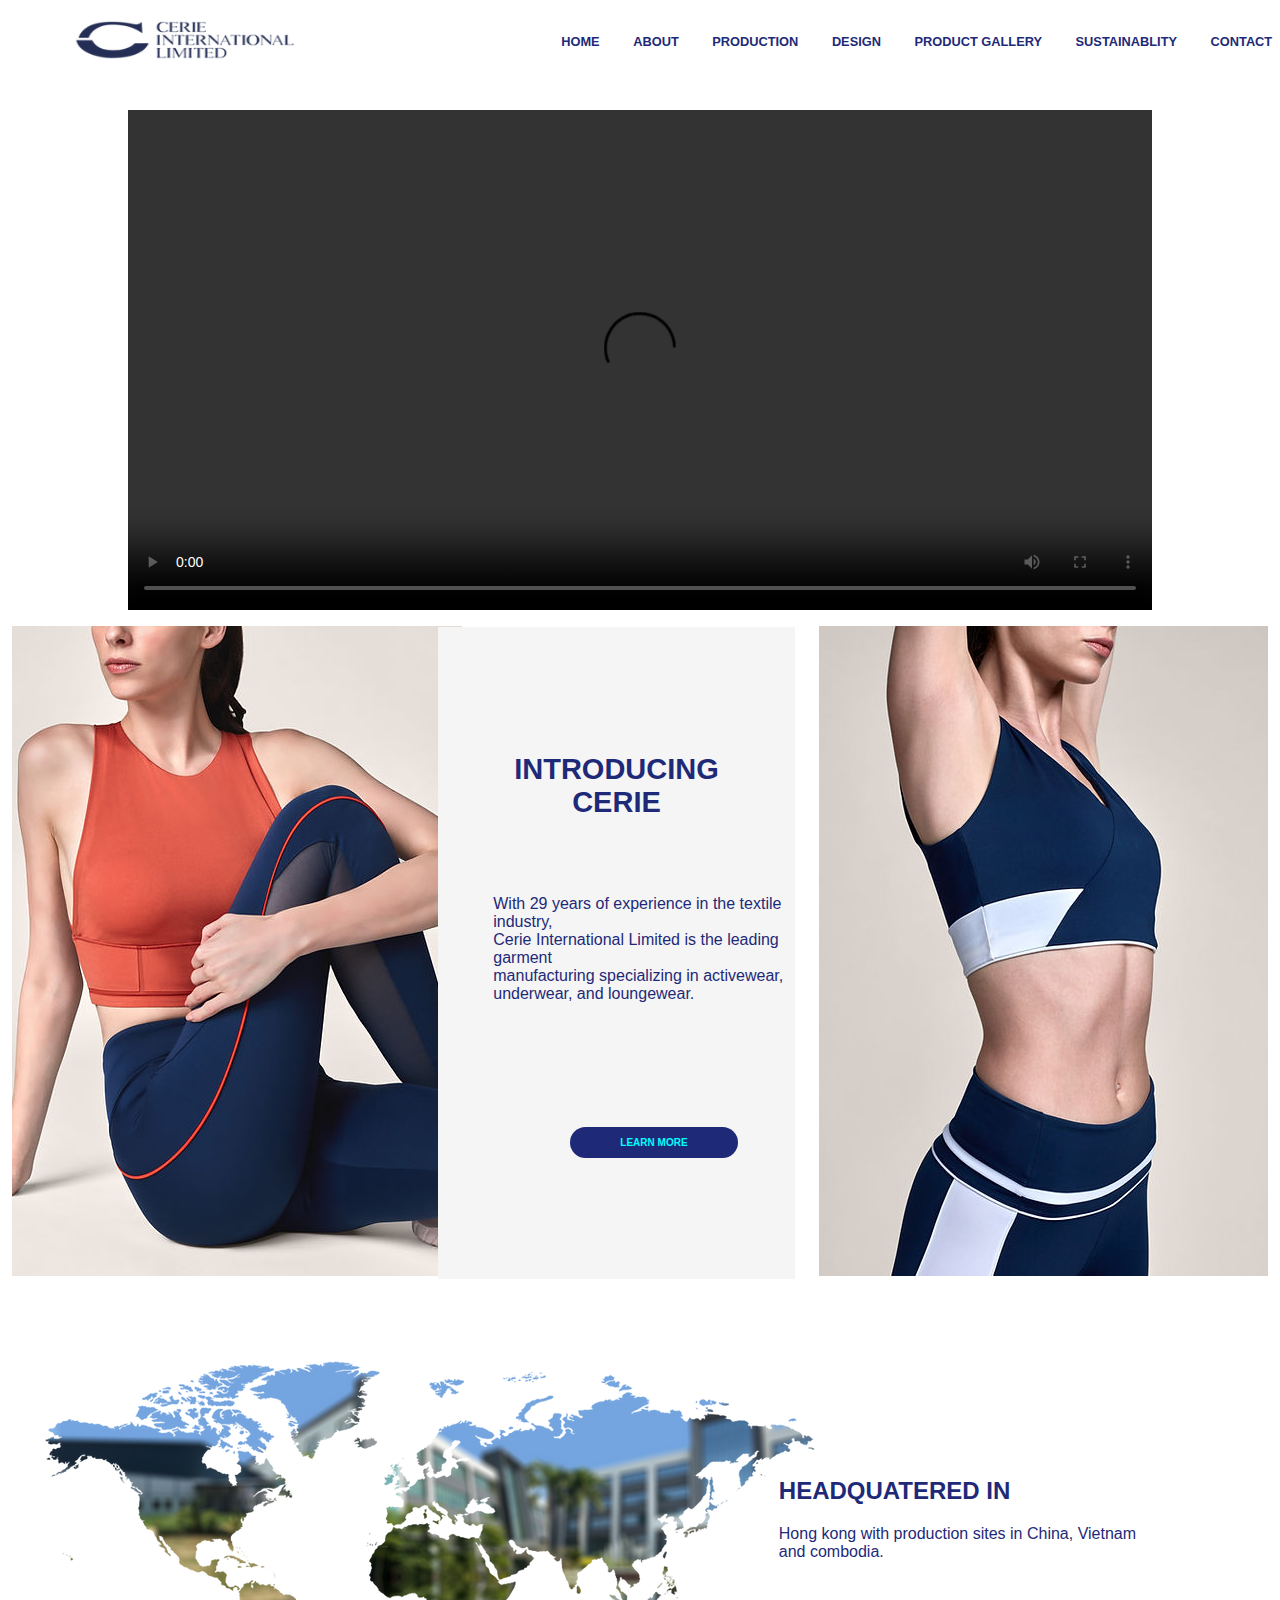
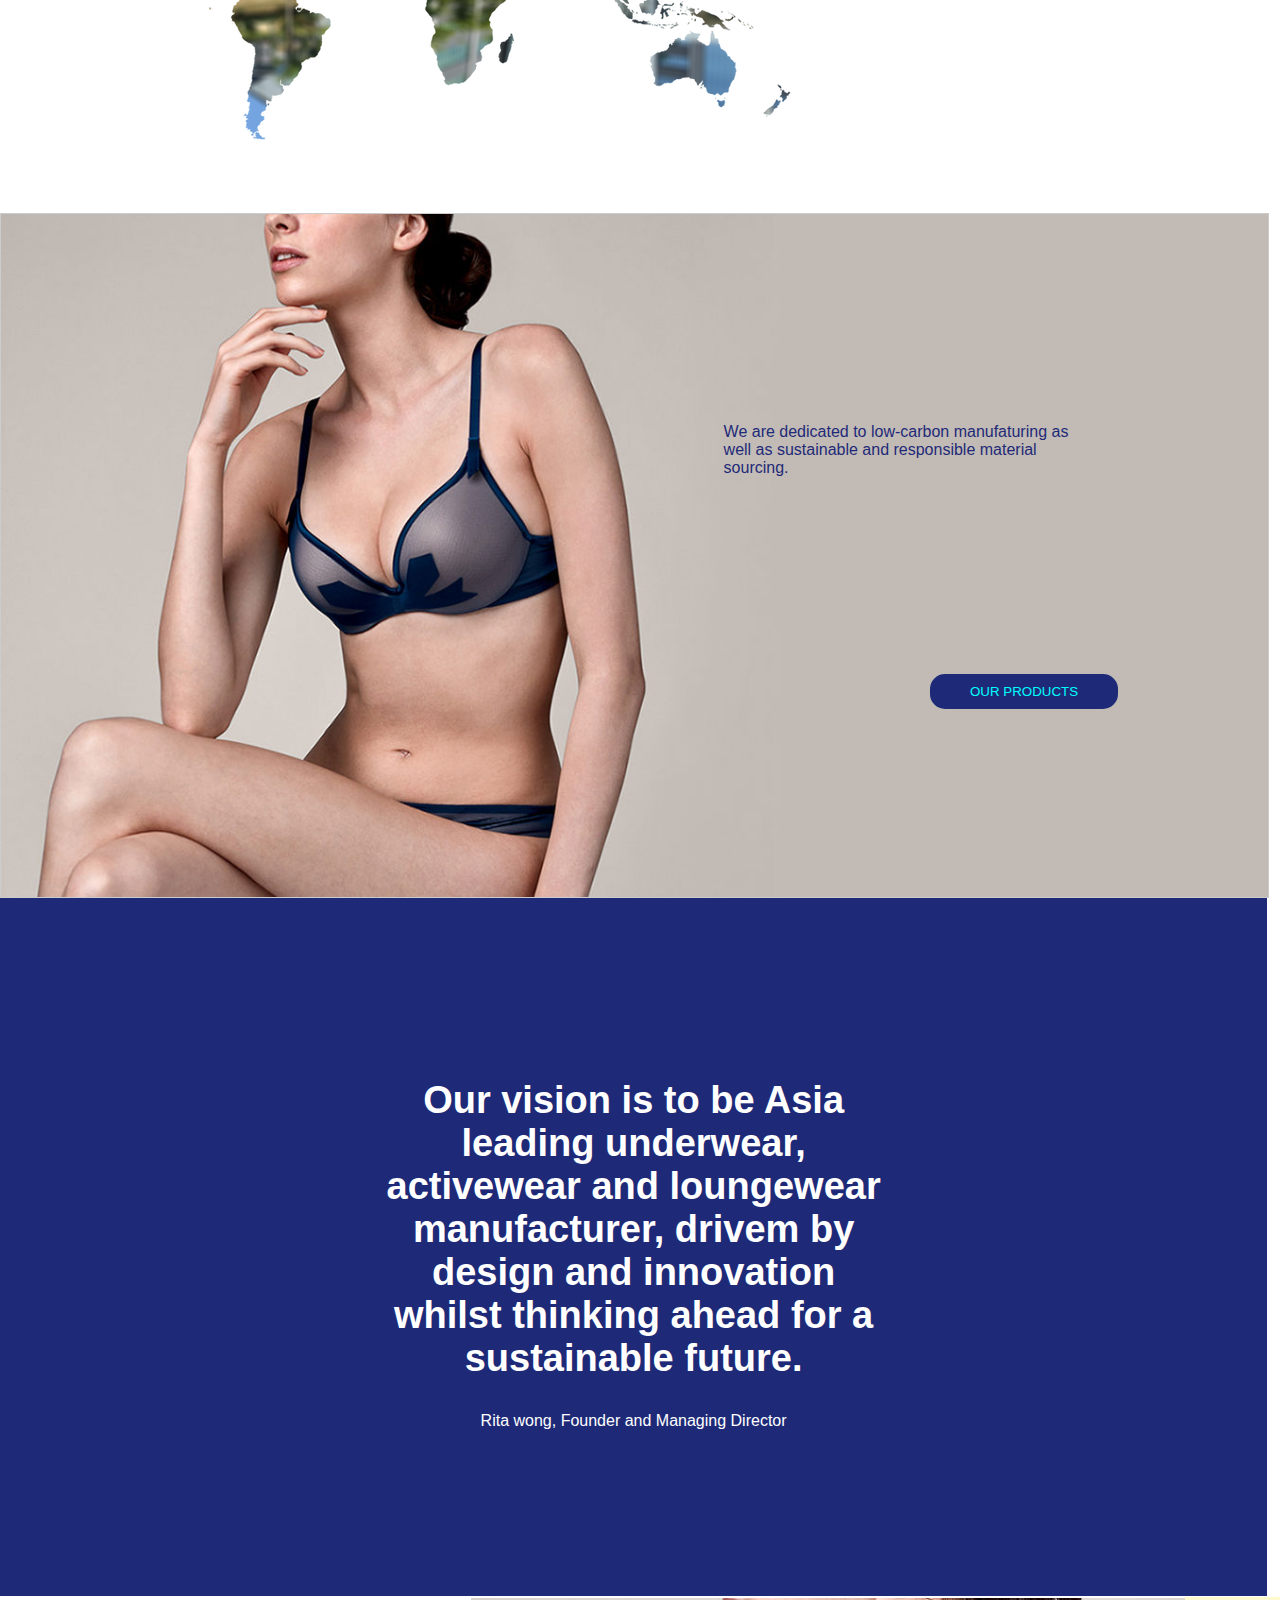
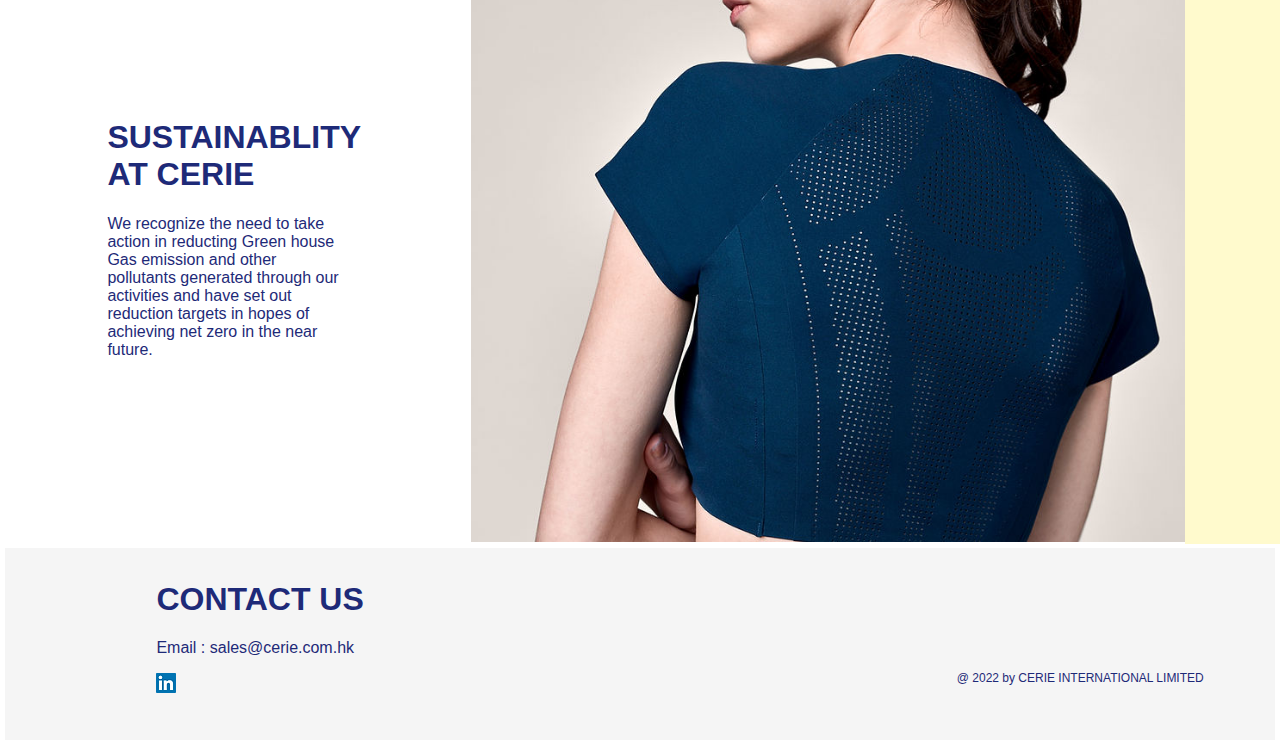
==== Tuhund test folder/index.html @ 69bb3307 "tuhund - test" ====
<!DOCTYPE html>
<html lang="en">
<head>
    <meta charset="UTF-8">
    <meta name="viewport" content="width=device-width, initial-scale=1.0">
    <title>Tuhund Test</title>
    <link rel="stylesheet" href="./index.css" />
    <link rel="stylesheet" href="./navbar/navbar.css"/>
    <link rel="stylesheet" href="/Tuhund test folder/style/about.css" />
    <link rel="stylesheet" href="/Tuhund test folder/style/production.css" />
    <link rel="stylesheet" href="/Tuhund test folder/style/design.css"/>
    <link rel="stylesheet" href="/Tuhund test folder/style/gallery.css" />
    <link rel="stylesheet" href="/Tuhund test folder/style/sustainability.css" />
</head>
<body>
<div id="">
<nav>
    <a href="#" class="logo">
        <img src="/Tuhund test folder/imageused/img6.png" alt="logo" width="300" height="50">
    </a>
    <div class="nav-links">
        <a href="#home">HOME</a>
        <a href="#about">ABOUT</a>
        <a href="#production">PRODUCTION</a>
        <a href="#design">DESIGN</a>
        <a href="#gallery">PRODUCT GALLERY</a>
        <a href="#sustainability">SUSTAINABLITY</a>
        <a href="#contact">CONTACT</a>
    </div>
</nav>

<section id="home">

    <div>
        <div id="nav-space-div">

        </div>
        <div  id="nav-space-video" >
            <video width="100%" height="500px" controls>
            <source src="" type="video/mp4">

              Your browser does not support the video tag.
            </video>
        </div>
       
    </div>
</section>
<section id="about">
    <div class="flex-container">
        <div>
            <img src="/Tuhund test folder/imageused/img5.jpg" alt="">
        </div>
        <div id="into-cerie">
            <h2>INTRODUCING CERIE</h2>
            <p>With 29 years of experience in the textile industry,
                <br/>
                Cerie International Limited is the leading garment
                <br/>
                manufacturing specializing in activewear,
                <br/> underwear, and loungewear.
            </p>
            <button>LEARN MORE</button>
        </div>
        <div>
            <img src="/Tuhund test folder/imageused/img4.jpg" alt="">
        </div>
    </div>
</section>

<section id="production">
    <div>
        <img src="/Tuhund test folder//imageused/MAP V1_B.png" alt="">
    </div>
   <div id="production-headquatered"> 
        <h2>HEADQUATERED IN</h2>
        <p>Hong kong with production sites in China,
        Vietnam and combodia.
        </p>
    </div>
</section>


<section id="design">
    <div class="image-container">
        <img src="/Tuhund test folder/imageused/img3.jpg" alt="">
        <div class="overlay">
            <p class="overlay-text">We are dedicated to low-carbon manufaturing as
                <br> well as sustainable and responsible material 
                <br>sourcing.</p>
            <button class="overlay-button">OUR PRODUCTS</button>
        </div>
    </div>
</section>


<section id="gallery">
    <div>
        <h2>
                Our vision is to be Asia leading underwear, activewear and loungewear manufacturer, drivem by design and innovation
                whilst thinking ahead for a sustainable future.

        </h2>
        <p>Rita wong, Founder and Managing Director</p>

    </div>
   
</section>

<section id="sustainability">

    
        <div  id="sustainability-write">
            <h1>SUSTAINABLITY AT CERIE</h1>
            <p> We recognize the need to take action in reducting Green house Gas emission and other pollutants generated through our activities and have set out reduction targets in hopes of achieving net zero in the near future.</p>
        </div>
        <div>
            <img src="./imageused/img2.jpg" alt="sustability">
        </div>
        <div id="yellow">

        </div>
</section>

<section id="contact">
    

            <div id="contact-li">
                <h1>
                    CONTACT US
                </h1>
                <p>
                    Email : sales@cerie.com.hk
                </p>
                <img src="./imageused/img1.png" alt="linkdin">
            </div>

            <div id="contact-copyright">
            <p>@ 2022 by CERIE INTERNATIONAL LIMITED</p>
            </div>

   
</section>


</div>
</body>
</html>
<script src="./navbar/navbar.js"></script>
---- Tuhund test folder/index.css ----
#nav-space-div{
    height:80px;
    background-color:white;
}
#nav-space-video{
    margin: auto;
    width:80%;
    margin-top: 30px;

}
---- Tuhund test folder/navbar/navbar.css ----
body {
      margin:auto;
    font-family: 'Gill Sans', 'Gill Sans MT', Calibri, 'Trebuchet MS', sans-serif;
  }

  nav {
      display: flex;
      justify-content: space-between;
      align-items: center;
      padding: 15px 20px;
      background-color: white;
      position: fixed;
      width: 99%;
      top: 0;
      font-size: 0.8rem;
      z-index: 1000;
      transition: background-color 0.3s ease-in-out;
  }

  nav a {
      text-decoration: none;
      color: #1e2a78;
      font-weight: bold;
      margin: 0 15px;
      transition: color 0.3s ease-in-out;
  }

  nav a:hover {
      color: #00aaff;
  }



  nav.transparent {
      background-color: rgba(84, 84, 84, 0.7);
  }
---- Tuhund test folder/style/about.css ----
.flex-container {
    margin: auto;
    display: grid;
    grid-template-columns: repeat(3, 1fr);
    align-items: center;
    color: #1e2a78;
    border: 1px solid transparent;
    padding: 10px;
    font-family: 'Gill Sans', 'Gill Sans MT', Calibri, 'Trebuchet MS', sans-serif;
}
 .flex-container>div {

width: 100%;
border: 1px solid transparent;
 }
 .flex-container>div>h2{
    text-align: center;
    padding: 50px;
    font-size: 29px;
    padding-top: 100px;
    border: 1px solid transparent;
    font-weight: bold;
 }
 #into-cerie{
    margin: auto;
    height: 99%;
    margin-left: -25px;
    margin-right: -25px;
    background-color: rgb(245, 245, 245);
    border: 1px solid transparent;

}
.flex-container>div>p {
    text-align: left;
   
    font-weight:30px;
    margin-left:15%;
    border: 1px solid transparent ;
}
 .flex-container>div>button {
    background-color: #1e2a78;
    padding: 10px 60px 10px 60px;
    padding-left: 50px;
    padding-right:50px ;
    border-radius: 50px;
    margin-top: 30%;
    color: aqua;
    font-weight: bold;
    cursor: pointer;
    border: none;
   margin-left: 37%;
    font-size: 10px;
}
---- Tuhund test folder/style/production.css ----
#production {
    border: 1px solid transparent;
    margin: auto;
    display: grid;
    grid-template-columns: 60% 30%;
    text-align: left;
    color: #1e2a78;
}

#production-headquatered {
    margin: auto;
    border: 1px solid transparent;
    margin-top: 40%;
    margin-right: 40%;
    padding: 10px;
    width: 100%;
    font-family: 'Gill Sans', 'Gill Sans MT', Calibri, 'Trebuchet MS', sans-serif;
 
}
---- Tuhund test folder/style/design.css ----
.image-container {
    position: relative;
    width: 100%;
}

.image-container>img {
    width: 99%;
    height: auto;
    border: 1px solid #ccc;
    
}

.overlay {
    position: absolute;
    top: 0;
    left: 0;
    width: 100%;
    height: 100%;
    display: flex;
    flex-direction: column;
    justify-content: center;
    align-items: center;
    text-align: center;
}

.overlay-text {
    font-size: 1rem;
    color: #1e2a78;
   border: 1px solid transparent ;
   margin-left: 40%;
   text-align: left;
}

.overlay-button {
    padding: 10px 40px 10px 40px;
    background-color:#1e2a78;
    color:aqua;
    border: none;
    border-radius: 15px;
    cursor: pointer;
    margin-top: 180px;
    margin-left: 60%;

}
---- Tuhund test folder/style/gallery.css ----
#gallery{
    background-color: #1e2a78;
    color:white;
    margin-top: -4px;
    width: 99%;
}
#gallery>div{
    margin: auto;
    width: 40%;
    text-align: center;
    padding: 150px;
}

#gallery >div> h2 {
font-size: 38px;
}
---- Tuhund test folder/style/sustainability.css ----
#sustainability {
    border: 1px solid transparent;
    width: 99%;
    margin: auto;
    display: grid;
    grid-template-columns: 35% 58% 5%;
    text-align: left;
    color: #1e2a78;
   
}
#sustainability>div{
       
        border: 1px solid transparent;
}
#yellow{
    background-color: lemonchiffon;
    padding-left:98px;
  
    height: 99%;
}
#sustainability>div>img{
    margin: auto;
    margin-left: 20px;
    width: 100%;
   
 
 
}
#sustainability-write{
    border: 5px solid transparent;
    padding: 100px;
    text-align: left;
    
}

#contact{
       border: 1px solid transparent;
        width: 99%;
        margin: auto;
        display: grid;
        grid-template-columns: 75% 25%;
        background-color: rgb(245, 245, 245);
        color: #1e2a78;
        padding-top: 10px;
       
        height: 180px;
    }

#contact-li{
    padding-left:150px ;
}
#contact-copyright{
    font-size: 12px;
    margin-top: 100px;
}
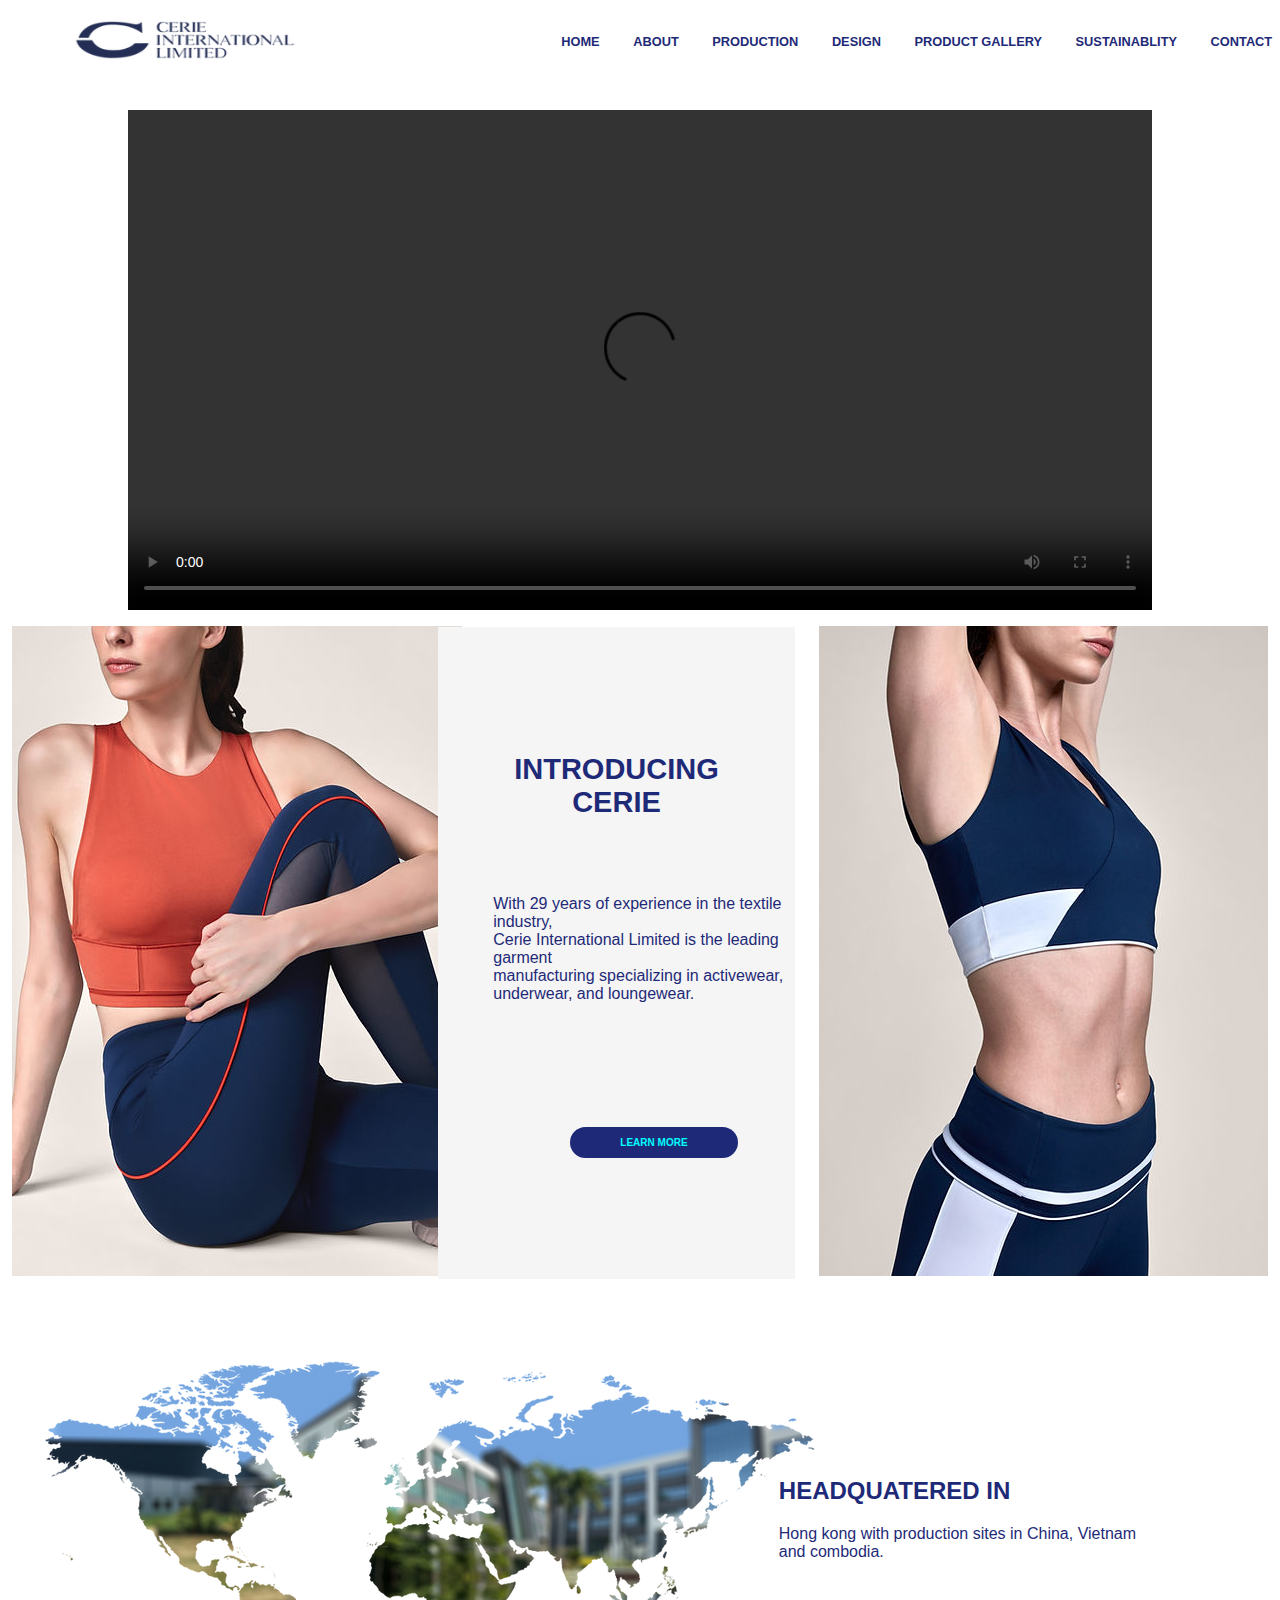
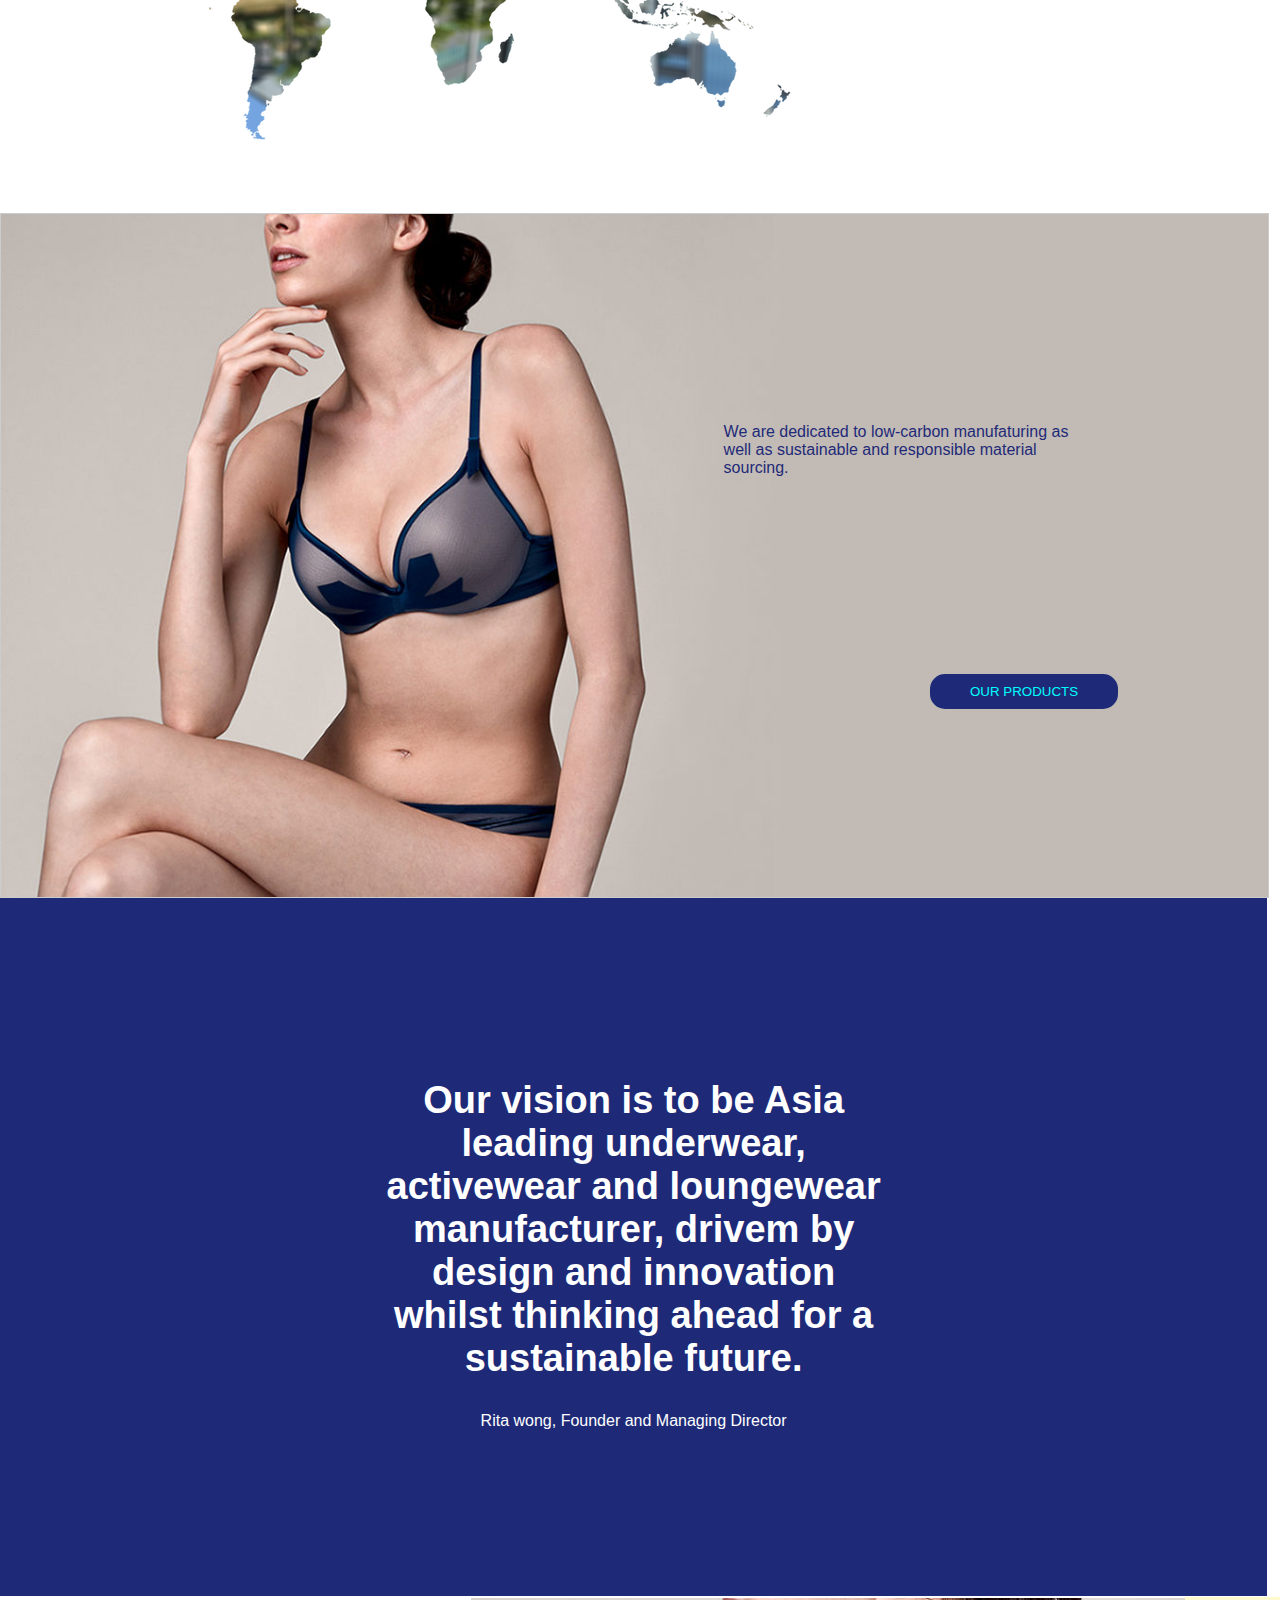
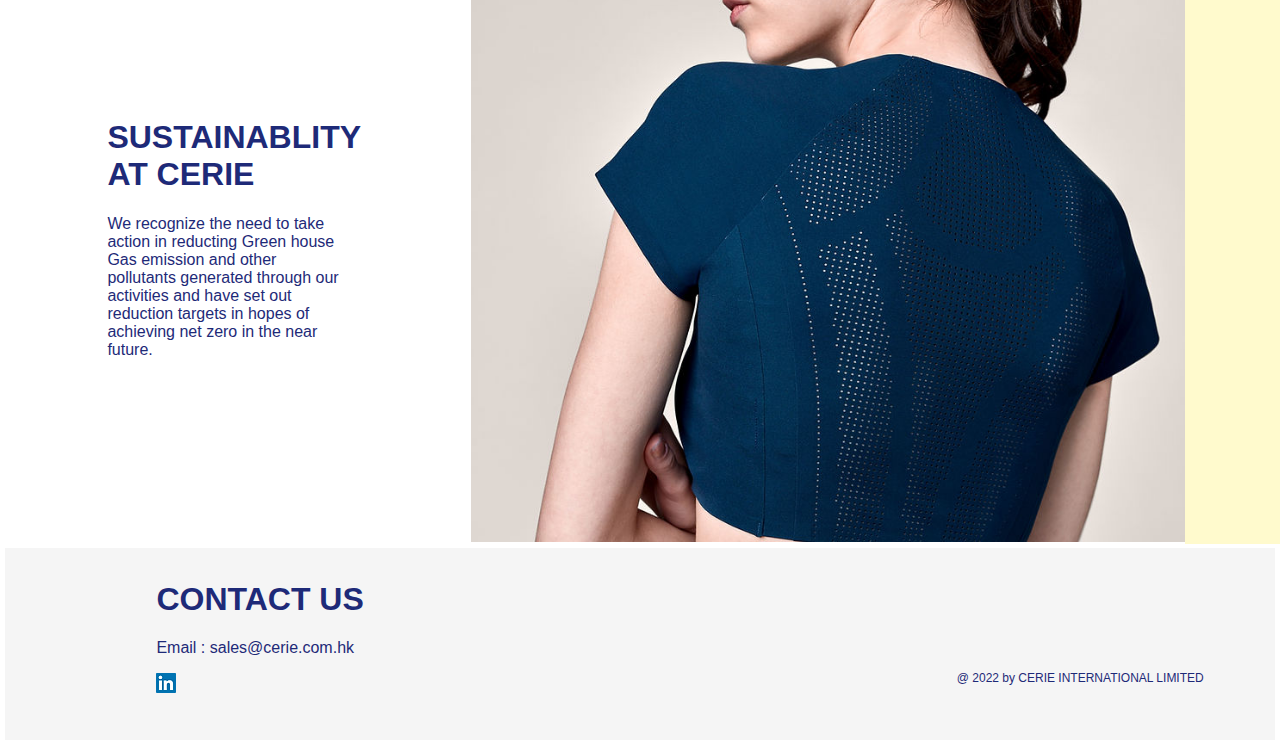
==== commit 785fb375: "tuhund - test" ====
--- a/Tuhund test folder/index.html
+++ b/Tuhund test folder/index.html
@@ -143,6 +143,18 @@
 
 
 </div>
+
+<script>
+    window.addEventListener("scroll", function () {
+       const nav = document.querySelector("nav");;
+        if (window.scrollY > 50) {
+            nav.classList.add("transparent");
+        } else {
+            nav.classList.remove("transparent");
+        }
+    });
+</script>
+
 </body>
+
 </html>
-<script src="./navbar/navbar.js"></script>--- a/Tuhund test folder/navbar/navbar.css
+++ b/Tuhund test folder/navbar/navbar.css
@@ -24,13 +24,12 @@
       margin: 0 15px;
       transition: color 0.3s ease-in-out;
   }
+   nav.transparent {
+       background-color: rgba(216, 215, 215, 0.7);
+   }
 
   nav a:hover {
       color: #00aaff;
   }
 
-
-
-  nav.transparent {
-      background-color: rgba(84, 84, 84, 0.7);
-  }+ 